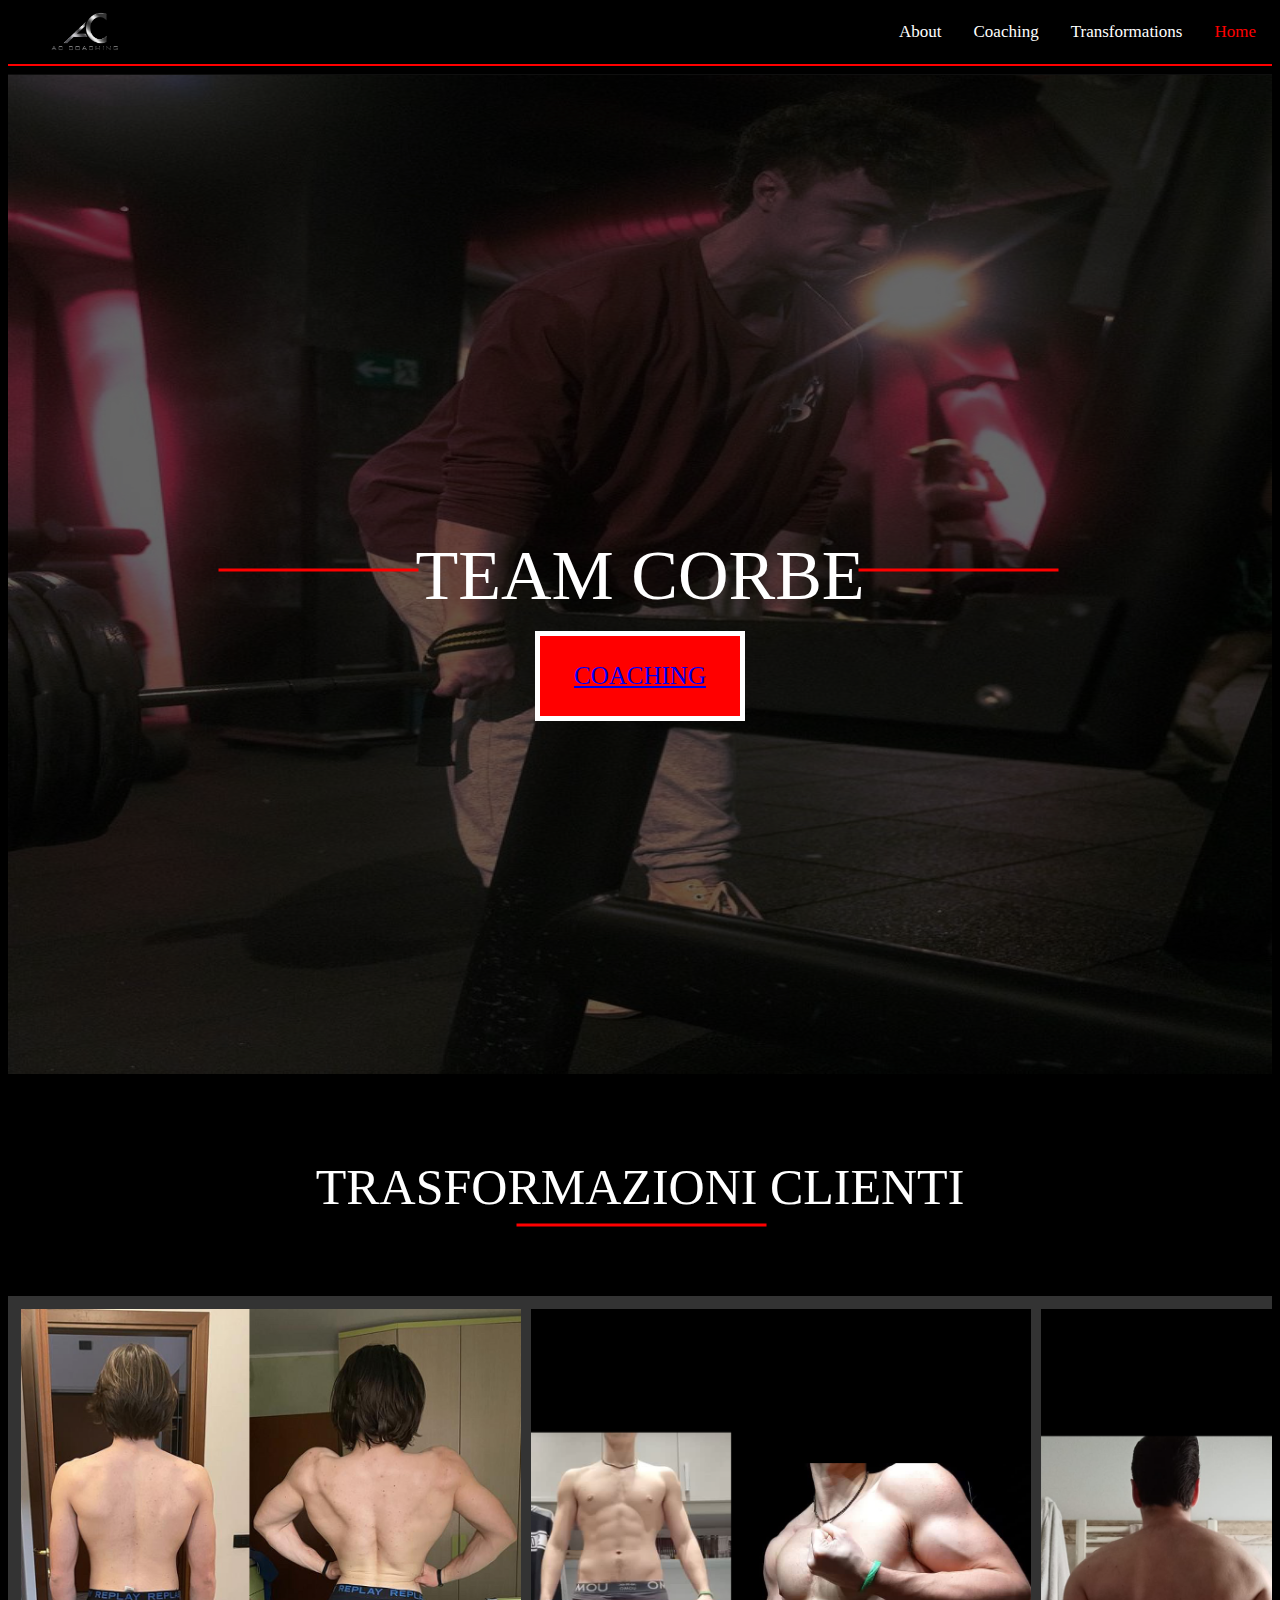
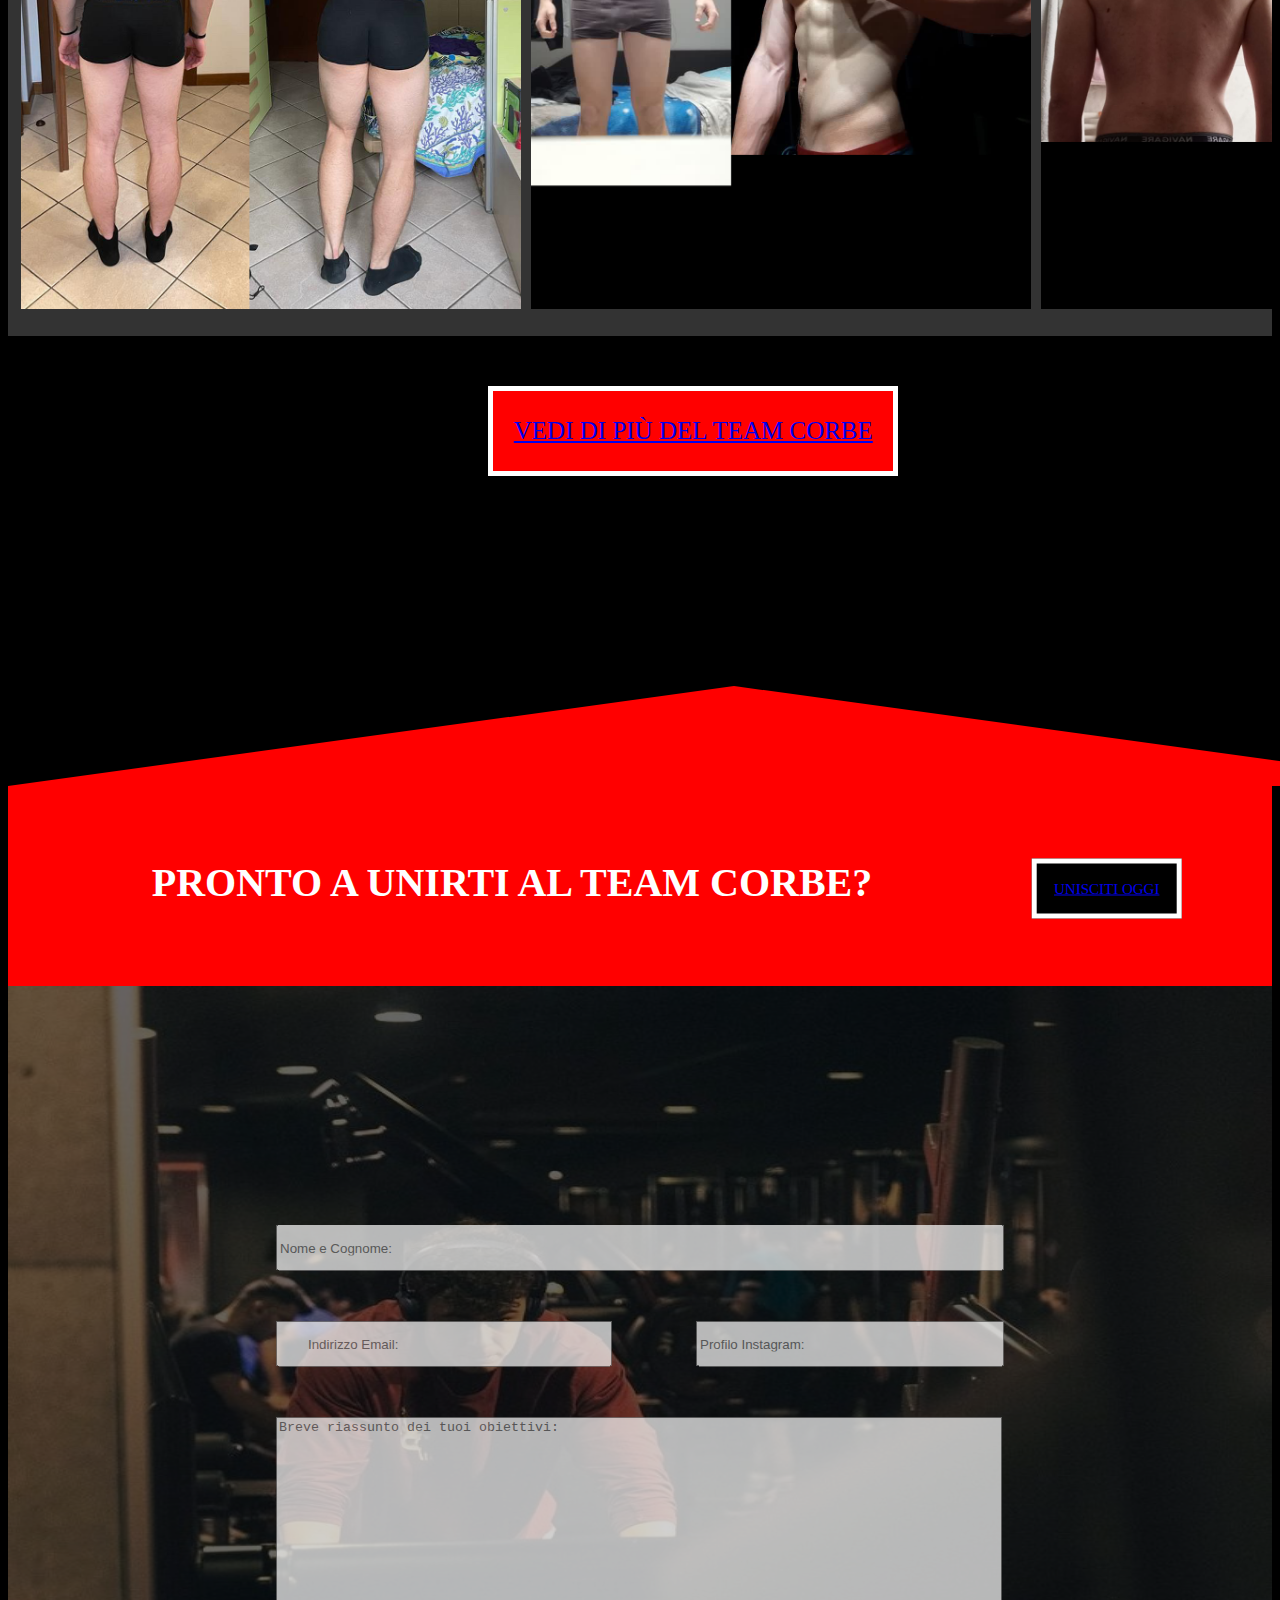
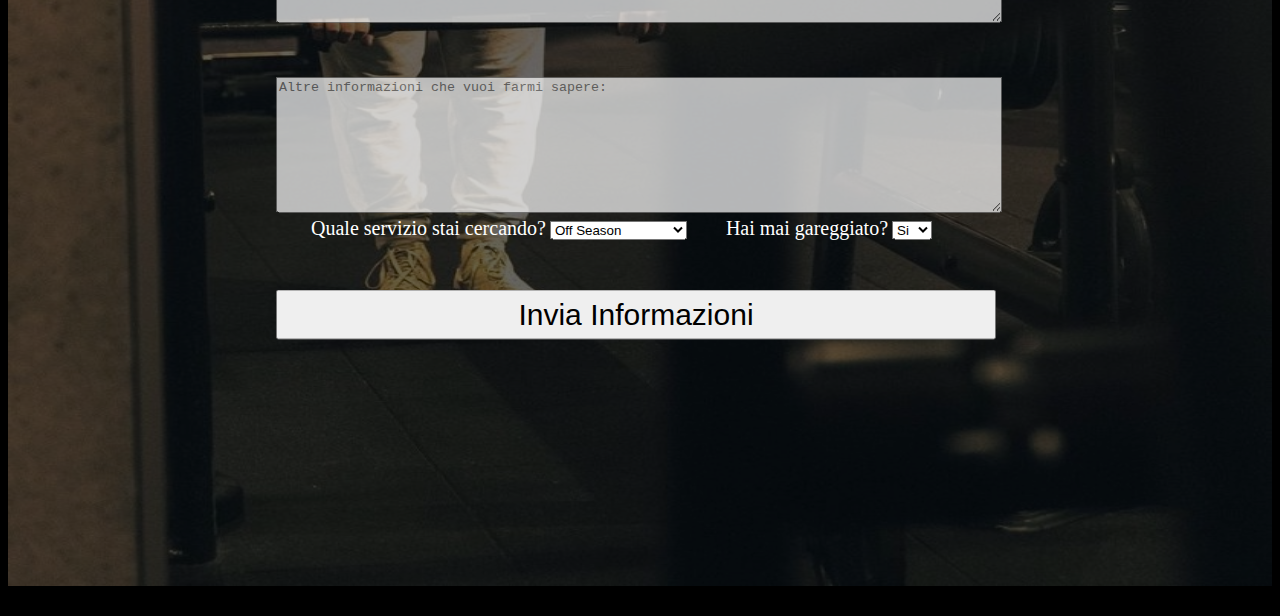
==== AC.html @ b09af5dd "oggi3" ====
<!DOCTYPE html>
<html>
<head>
  <meta name="viewport" content="width=device-width, initial-scale=1.0">
<title>AC COACHING</title>
</head>
    <link rel="stylesheet" href="style.css".css">
    <link rel="stylesheet" href="https://cdnjs.cloudflare.com/ajax/libs/font-awesome/6.4.2/css/all.min.css" integrity="sha512-z3gLpd7yknf1YoNbCzqRKc4qyor8gaKU1qmn+CShxbuBusANI9QpRohGBreCFkKxLhei6S9CQXFEbbKuqLg0DA==" crossorigin="anonymous" referrerpolicy="no-referrer" />
    <link rel="stylesheet" href="script.js"

<body>
  <div class="topnav">
    <a class="active" href="#Home">Home</a>
    <a href="#Transformations">Transformations</a>
    <a href="#Coaching">Coaching</a>
    <a href="#About">About</a>
    <p>
      <a href="https://www.instagram.com/alessandrocorbellari_bb/"> 
        
      <i class="fa-brands fa-instagram" style="color: #ffffff;"></i>

      </a>
     <a href="https://www.instagram.com/alessandrocorbellari_bb/"> 
        
      <i class="fa-brands fa-tiktok" style="color: #ffffff;"></i>

      </a>
    <a href="https://www.instagram.com/alessandrocorbellari_bb/"> 
        
      <i class="fa-brands fa-youtube" style="color: #ffffff;"></i>

      </a>
     <a href="https://www.instagram.com/alessandrocorbellari_bb/"> 
        
      <i class="fa-regular fa-envelope" style="color: #ffffff;"></i>

      </a>
    </p>
  </div>
  <img class="logo" src="logo/logoACsilvertxt.png">
  <hr color="red">
  <div class="teamcorbe">
    <img class="sfondo1" src="foto sfondo/rdl.jpeg">
    <div class="allinea">TEAM CORBE</div> 
    
    <div class="rectangle">
      <a href="#Coaching">COACHING</a>
    </div>
  </div>
<div class="vl"></div>
<div class="vl1"></div>

<div class="soprascroll">TRASFORMAZIONI CLIENTI</div>
<div class="vl2"></div>

<div class="scroll-container">
  <img src="trasformazioni/foto 1.png">
  <img src="trasformazioni/foto 2.png">
  <img src="trasformazioni/foto 3.png">
  <img src="trasformazioni/foto 4.png">
  <img src="trasformazioni/foto 5.png">
</div>

<div class="contine">
<div class="rectangle1">
  <a href="#Transformations">VEDI DI PIÙ DEL TEAM CORBE</a>
</div>
</div>
<div class="triangle-up"></div>
<div class="rectangle2"></div>

<div class="allinea1">
  <div class="pronto"><b>PRONTO A UNIRTI AL TEAM CORBE?</b></div>
  <div class="rectangle3">
    <a href="#Coaching">UNISCITI OGGI</a>
  </div>
</div>

<img class="riquadro" src="foto sfondo/D70DB0A8-B4DA-4C04-91A0-4B4D4600AECC.jpeg"


<h1>CONTATTAMI</h1>
    <form id="fcf-form-id" class="fcf-form-class" onsubmit="sendEmail(); reset(); return false;">
            <div class="fcf-input-group">
                <input type="text" id="Name" name="Name" class="fcf-form-control" placeholder="Nome e Cognome:" required>
            </div>
        <div class="fcf-form-group">
            <div class="fcf-input-group">
                <input type="email" id="Email" name="Email" class="fcf-form-control" placeholder="Indirizzo Email:" required>
            </div>
            <div class="fcf-form-group">
              <div class="fcf-input-group">
                  <input type="text" id="ProfiloInstagram" name="ProfiloInstagram" class="fcf-form-control" placeholder="Profilo Instagram:" required>
              </div>
        <div class="fcf-form-group">
            <div class="fcf-input-group">
                <textarea id="Riassunto" name="Riassunto" class="fcf-form-control" placeholder="Breve riassunto dei tuoi obiettivi:" rows="6" maxlength="5000" required></textarea>
            </div>
        </div>
        <div class="fcf-form-group">
          <div class="fcf-input-group">
              <textarea id="Altro" name="Altro" class="fcf-form-control" placeholder="Altre informazioni che vuoi farmi sapere:" rows="6" maxlength="5000" required></textarea>
          </div>
      </div>
        <label for="servizio" class="fcf-label">Quale servizio stai cercando?</label>
    <select id="QSSC" name="QSSC">
      <option value="Off">Off Season</option>
      <option value="Prep">Preparazione</option>
      <option value="Non">Non per competere</option>
    </select>
    <label for="gare" class="fcf-label">Hai mai gareggiato?</label>
    <select id="HMG" name="HMG">
      <option value="Si">Si</option>
      <option value="No">No</option>
    </select>
        <div class="fcf-form-group">
            <button type="submit" id="fcf-button" class="fcf-btn fcf-btn-primary fcf-btn-lg fcf-btn-block">Invia Informazioni</button>
        </div>

<script src=" https://smtpjs.com/v3/smtp.js"></script>
<script>

function sendEmail(){
  Email.send({
    Host : "smtp.elasticemail.com",
    Username : "youssefemam04@gmail.com",
    Password : "3A839EF9C24F33FEDA753B74DDBA048327BA",
    To : 'youssefemam04@gmail.com',
    From : document.getElementById("Email").value,
    Subject : "Nuova Domanda Di Contatto",
    Body : "Nome: " + document.getElementById("Name").value
        + "<br> Email: " + document.getElementById("Email.value")
        + "<br> Profilo Instagram: " + document.getElementById("ProfiloInstagram.value")
        + "<br> Breve riassunto degli obbiettivi: " + document.getElementById("Riassunto.value")
        + "<br> Altre informazioni che voglio farti sapere: " + document.getElementById("Altro.value")
        + "<br> Quale servizio stai cercando?: " + document.getElementById("QSSC.value")
        + "<br> Hai mai gareggiato?: " + document.getElementById("HMG.value")
}).then(
  message => alert("Messaggio inviato con successo")
);
}
</script>
</body>
</html>
---- style.css ----
body{
    background-color: rgb(0, 0, 0);
}

.allinea{
  color: white;
  position: absolute;
  top: 50%;
  left: 50%;
  transform: translate(-50%, -50%);
  font-size: 70px;
}

/* Add a black background color to the top navigation */
.topnav {
  background-color: #000000;
  overflow: hidden;
}

/* Style the links inside the navigation bar */
.topnav a {
  padding-left: 50px;
  float: right;
  color: #ffffff;
  text-align: center;
  padding: 14px 16px;
  text-decoration: none;
  font-size: 17px;
}

/* Change the color of links on hover */
.topnav a:hover {
  background-color: #000000;
  color: rgb(255, 0, 0);
}

/* Add a color to the active/current link */
.topnav a.active {
  background-color: #000000;
  color: rgb(255, 0, 0);
}

.logo{
  position: absolute;
  top: 4px;
  left:50px;
  width: 70px;
  height: 50px;
}

p{
  overflow: hidden;
  position:absolute;
  bottom: 400px;
  margin-left:850px;
  font-size: 275px;
}

.sfondo1{
  width: 100%;
    max-width: 100%;
    height: 1000px;
    opacity: 40%;
}

.teamcorbe {
  position: relative;
  text-align: center;
  color: white;
}

.rectangle {
  position: absolute;
  top: 60%;
  left: 50%;
  transform: translate(-50%, -50%);
  width: 200px;
  height: 80px;
  background-color: #ff0000;
  color: #fff;
  text-align: center;
  line-height: 80px;
  font-size: 25px;
  border: 5px solid #ffffff;
}

.vl {
  border-left: 3px solid rgb(255, 0, 0);
  height: 200px;
  position: absolute;
  left: 75%;
  margin-left: -3px;
  top: 470px;
  rotate: 90deg;
}

.vl1 {
  border-left: 3px solid rgb(255, 0, 0);
  height: 200px;
  position: absolute;
  left: 25%;
  margin-left: -3px;
  top: 470px;
  rotate: 90deg;
}

div.scroll-container {
  background-color: #333;
  overflow-x: auto;
  overflow-y: hidden;
  white-space: nowrap;
  padding: 10px;
  height: 620px;
}

div.scroll-container img {
  padding: 3px;
  height: 600px ;
  width: 500px;
}

.contine {
  position: relative;
  padding-top: 50px;
  padding-bottom: 300px;
  padding-right: 200px;
}

.rectangle1 {
  position:absolute;
  left: 38%;
  width: 400px;
  height: 80px;
  background-color: #ff0000;
  color: #fff;
  text-align: center;
  line-height: 80px;
  font-size: 25px;
  border: 5px solid #ffffff;
}


.soprascroll {
  position: relative;
  text-align: center;
  color: white;
  padding-top: 80px;
  padding-bottom: 80px;
  font-size: 50px;
}



.vl2 {
  border-left: 3px solid rgb(255, 0, 0);
  height: 250px;
  position: absolute;
  rotate: 90deg;
  left: 50%;
  top: 1100px;
}

.triangle-up {
	width: 0;
	height: 0px;
	border-left: 726px solid transparent;
	border-right: 726px solid transparent;
	border-bottom: 100px solid #ff0000;
}

.rectangle2 {
  height: 200px;
  width: 100%;
  background-color: #ff0000;
}  

.allinea1{
  color: white;
  position: absolute;
  top: 2482px;
  left: 40%;
  transform: translate(-50%, -50%);
  font-size: 40px;
}

.pronto {
  position: relative;
  text-align: center;
  color: rgb(255, 255, 255);
}

.rectangle3 {
  position: absolute;
  top: 0;
  left: 880px;
  width: 140px;
  height: 50px;
  background-color: #000000;
  color: #fff;
  text-align: center;
  line-height: 50px;
  font-size: 15px;
  border: 5px solid #ffffff;
}

.riquadro{
  width: 100%;
  height: 1200px;
  opacity: 40%;
  

}

.fcf-form-class{
  position: absolute;
  top: 3182px;
  left: 50%;
  transform: translate(-50%, -50%);
}

.fcf-label{
  font-size: 20px;
  color: #fff;
  padding-left: 35px;
  margin-top: 50px;
}

#Riassunto {
  width: 720px;
  height: 200px;
  opacity: 70%;
  margin-top: 50px;
}
#Altro {
  width: 720px;
  height: 130px;
  opacity: 70%;
  margin-top: 50px;
}

#Email {
  width: 300px;
  height: 40px;
  float: left;
  opacity: 70%;
  padding-left: 30px;
  margin-top: 50px;
}

#ProfiloInstagram{
float: right;
width: 300px;
height: 40px;
opacity: 70%;
margin-top: 50px;
}

#Name {
  width: 720px;
  height: 40px;
  opacity: 70%;
}

#fcf-button{
  font-size:30px;
  width: 720px;
  height: 50px;
  margin-top: 50px;
}

.fcf-form-group button:hover{
  background-color: #ff0000;
  color: rgb(255, 255, 255);
}
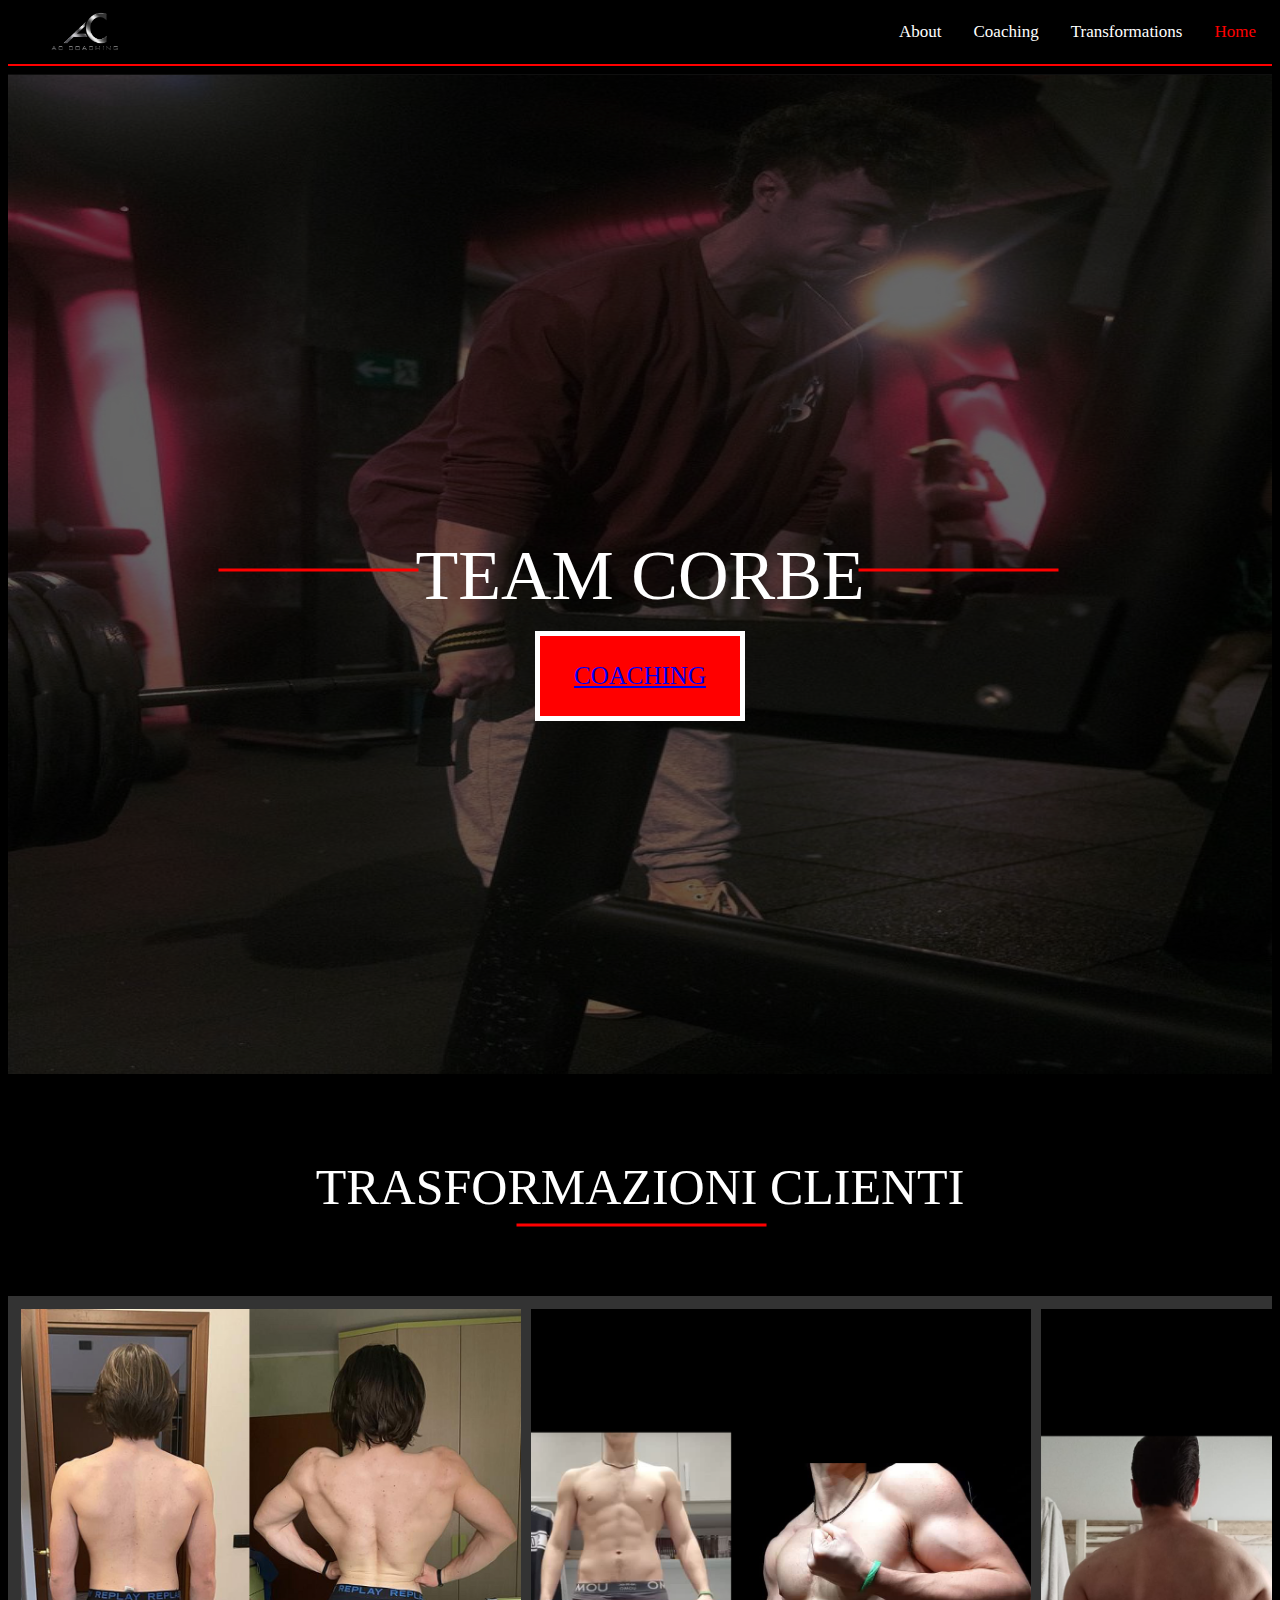
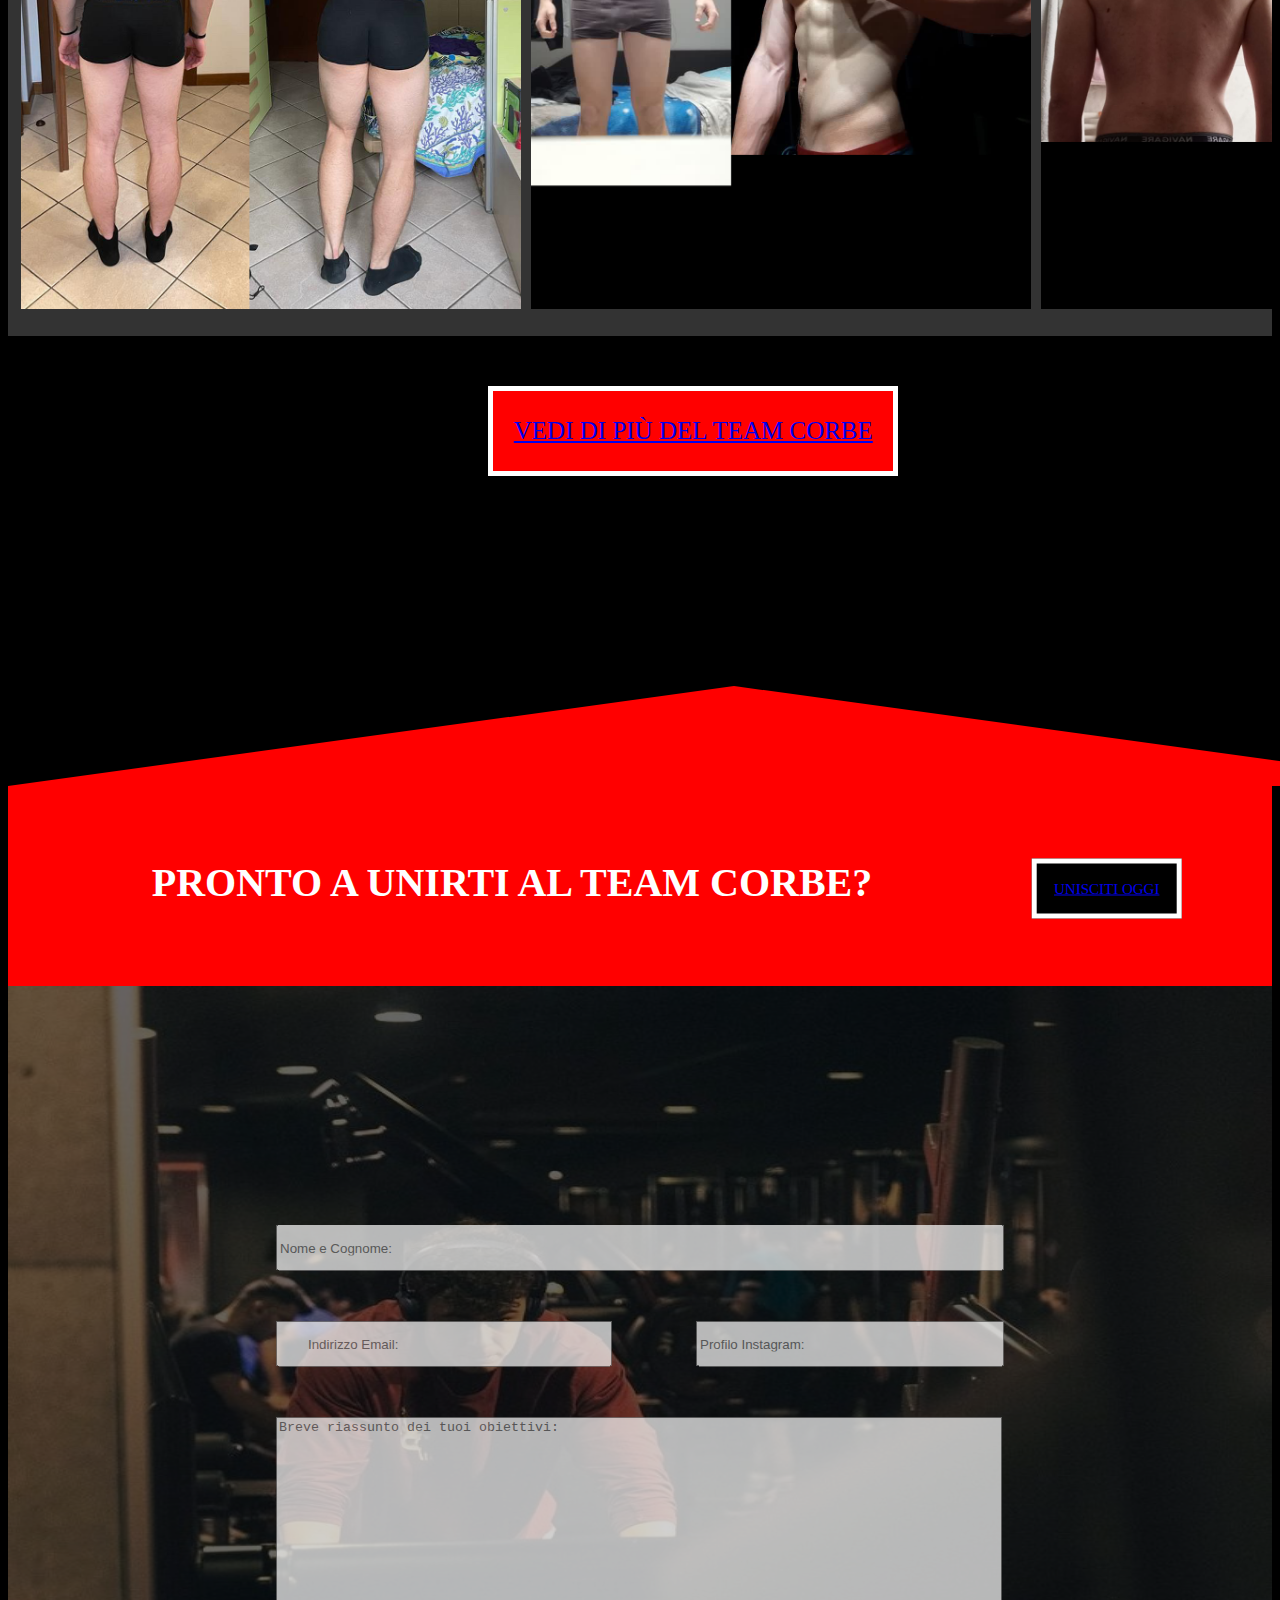
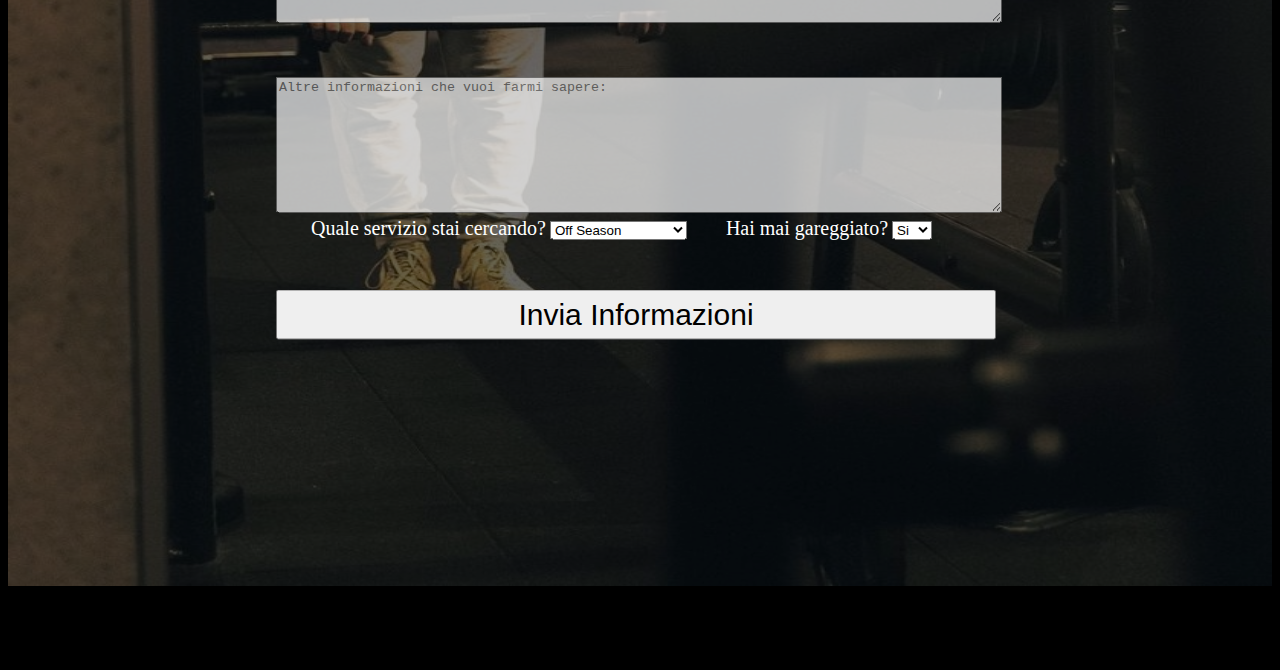
==== commit 12a63516: "oggi4" ====
--- a/AC.html
+++ b/AC.html
@@ -11,9 +11,9 @@
 <body>
   <div class="topnav">
     <a class="active" href="#Home">Home</a>
-    <a href="#Transformations">Transformations</a>
-    <a href="#Coaching">Coaching</a>
-    <a href="#About">About</a>
+    <a href="Transformations.html">Transformations</a>
+    <a href="Coaching.html">Coaching</a>
+    <a href="About.html">About</a>
     <p>
       <a href="https://www.instagram.com/alessandrocorbellari_bb/"> 
         
@@ -79,7 +79,11 @@
 <img class="riquadro" src="foto sfondo/D70DB0A8-B4DA-4C04-91A0-4B4D4600AECC.jpeg"
 
 
-<h1>CONTATTAMI</h1>
+  <div class="hh1">
+    <h1>CONTATTAMI</h1>
+  </div>
+
+
     <form id="fcf-form-id" class="fcf-form-class" onsubmit="sendEmail(); reset(); return false;">
             <div class="fcf-input-group">
                 <input type="text" id="Name" name="Name" class="fcf-form-control" placeholder="Nome e Cognome:" required>
@@ -117,8 +121,8 @@
             <button type="submit" id="fcf-button" class="fcf-btn fcf-btn-primary fcf-btn-lg fcf-btn-block">Invia Informazioni</button>
         </div>
 
-<script src=" https://smtpjs.com/v3/smtp.js"></script>
-<script>
+  <script src=" https://smtpjs.com/v3/smtp.js"></script>
+  <script>
 
 function sendEmail(){
   Email.send({
--- a/style.css
+++ b/style.css
@@ -272,3 +272,12 @@
   background-color: #ff0000;
   color: rgb(255, 255, 255);
 }
+
+
+.hh1{
+  position: absolute;
+  top: 3182px;
+  left: 50%;
+  transform: translate(-50%, -50%);
+  color: #fff;
+}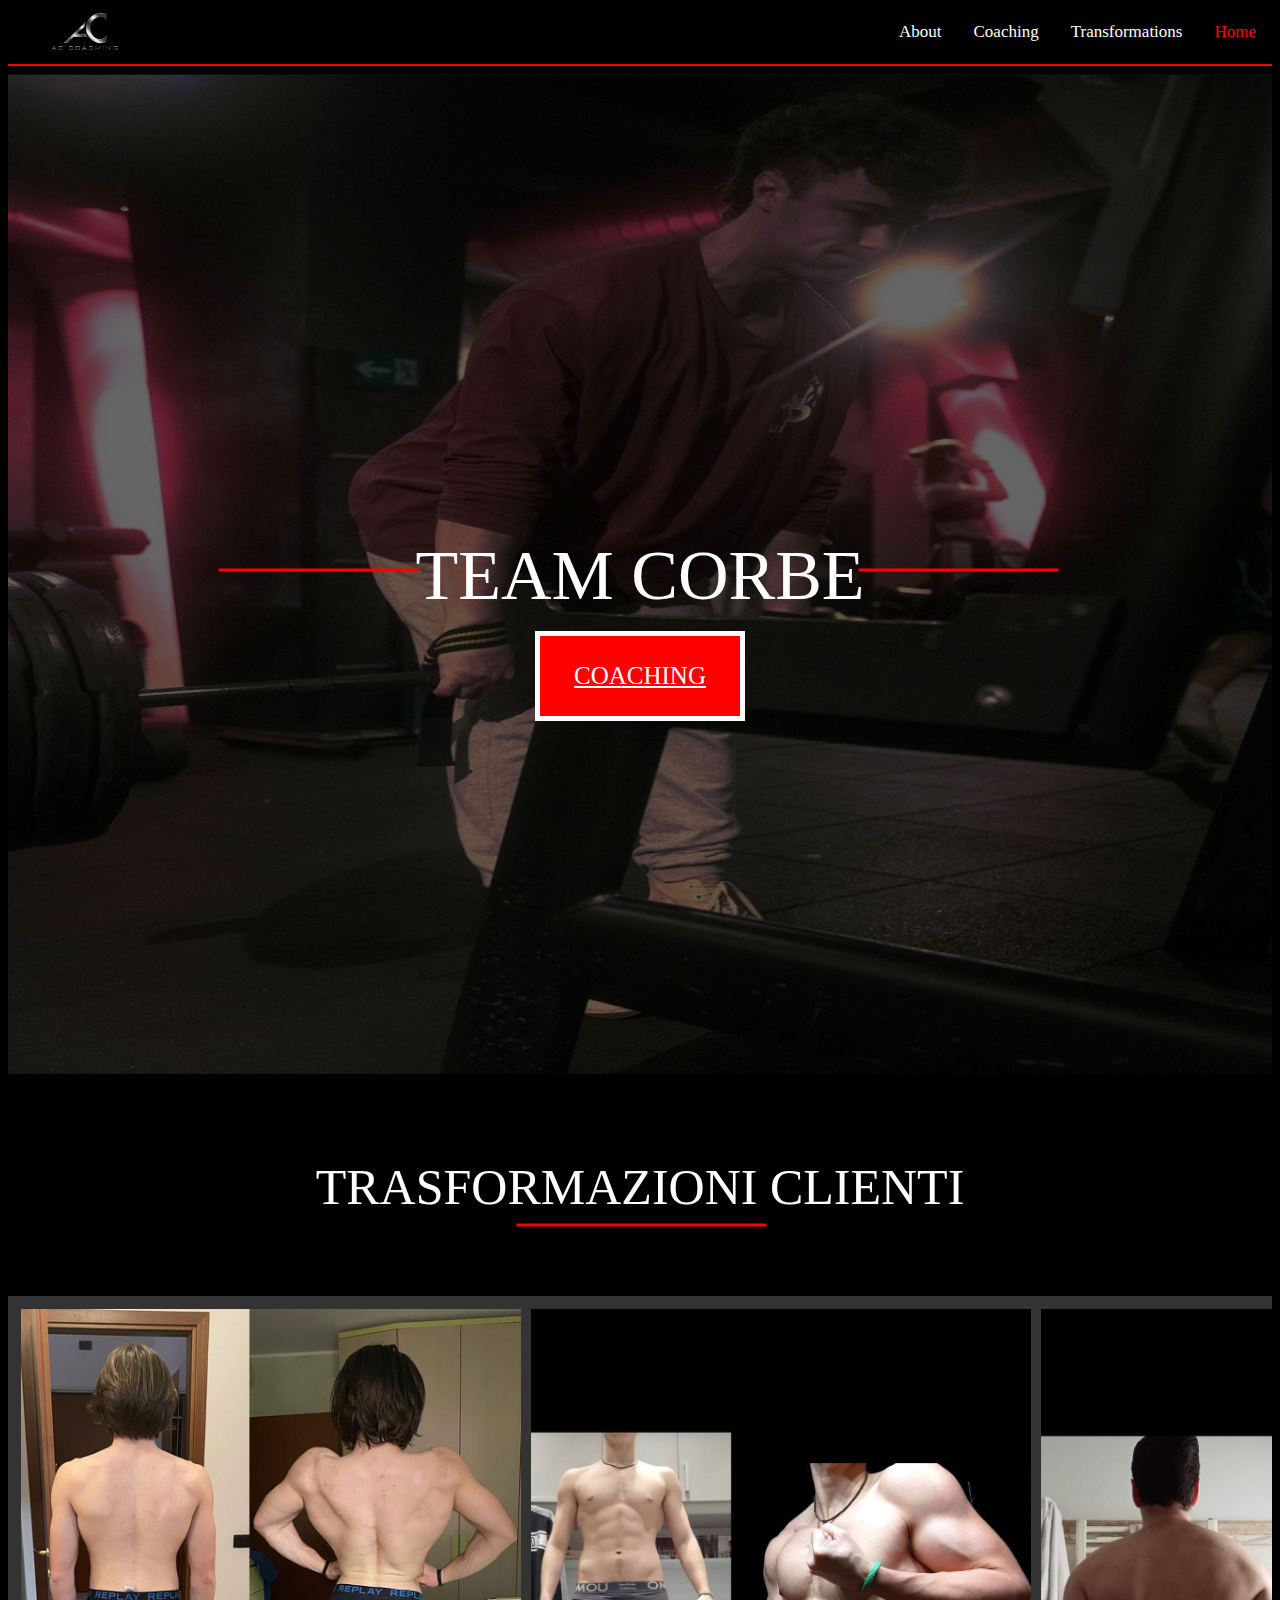
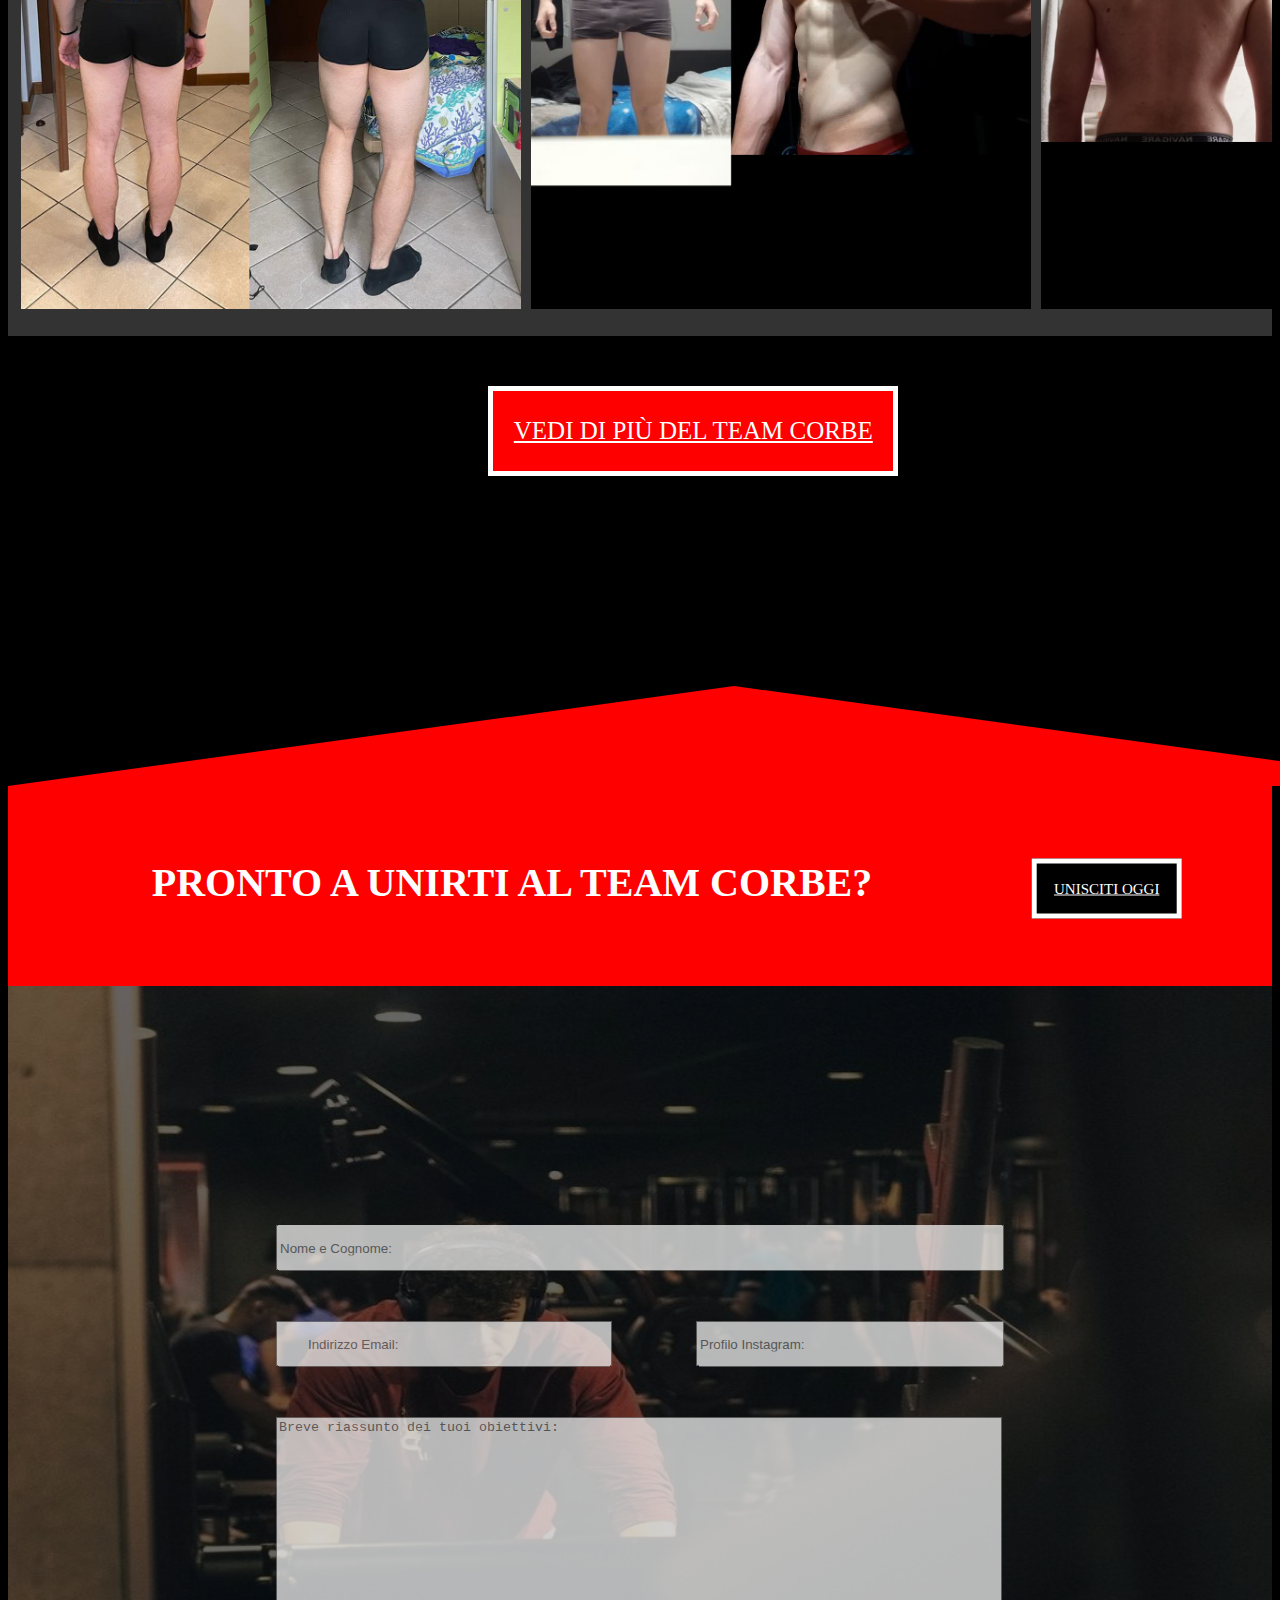
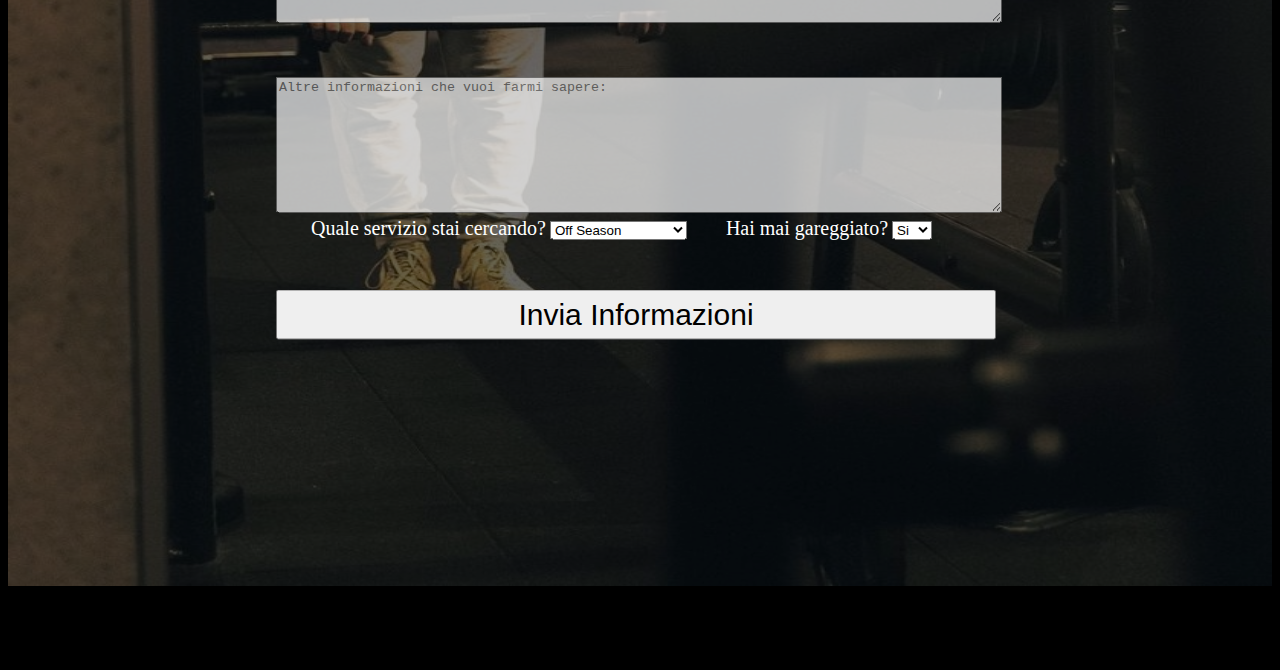
==== commit 746609f3: "oggi8" ====
--- a/AC.html
+++ b/AC.html
@@ -20,7 +20,7 @@
       <i class="fa-brands fa-instagram" style="color: #ffffff;"></i>
 
       </a>
-     <a href="https://www.instagram.com/alessandrocorbellari_bb/"> 
+     <a href="https://www.tiktok.com/@alessandrocorbellari_bb"> 
         
       <i class="fa-brands fa-tiktok" style="color: #ffffff;"></i>
 
@@ -37,14 +37,16 @@
       </a>
     </p>
   </div>
+  <a href="AC.html">
   <img class="logo" src="logo/logoACsilvertxt.png">
+  </a>
   <hr color="red">
   <div class="teamcorbe">
     <img class="sfondo1" src="foto sfondo/rdl.jpeg">
     <div class="allinea">TEAM CORBE</div> 
     
     <div class="rectangle">
-      <a href="#Coaching">COACHING</a>
+      <a href="Coaching.html" style="color: #ffffff;">COACHING</a>
     </div>
   </div>
 <div class="vl"></div>
@@ -63,7 +65,7 @@
 
 <div class="contine">
 <div class="rectangle1">
-  <a href="#Transformations">VEDI DI PIÙ DEL TEAM CORBE</a>
+  <a href="Transformations.html" style="color: #ffffff;">VEDI DI PIÙ DEL TEAM CORBE</a>
 </div>
 </div>
 <div class="triangle-up"></div>
@@ -72,7 +74,7 @@
 <div class="allinea1">
   <div class="pronto"><b>PRONTO A UNIRTI AL TEAM CORBE?</b></div>
   <div class="rectangle3">
-    <a href="#Coaching">UNISCITI OGGI</a>
+    <a href="Coaching.html" style="color: #ffffff;">UNISCITI OGGI</a>
   </div>
 </div>
 
@@ -133,12 +135,12 @@
     From : document.getElementById("Email").value,
     Subject : "Nuova Domanda Di Contatto",
     Body : "Nome: " + document.getElementById("Name").value
-        + "<br> Email: " + document.getElementById("Email.value")
-        + "<br> Profilo Instagram: " + document.getElementById("ProfiloInstagram.value")
-        + "<br> Breve riassunto degli obbiettivi: " + document.getElementById("Riassunto.value")
-        + "<br> Altre informazioni che voglio farti sapere: " + document.getElementById("Altro.value")
-        + "<br> Quale servizio stai cercando?: " + document.getElementById("QSSC.value")
-        + "<br> Hai mai gareggiato?: " + document.getElementById("HMG.value")
+    + "<br> Email: " + document.getElementById("Email").value
+        + "<br> Profilo Instagram: " + document.getElementById("ProfiloInstagram").value
+        + "<br> Breve riassunto degli obbiettivi: " + document.getElementById("Riassunto").value
+        + "<br> Altre informazioni che voglio farti sapere: " + document.getElementById("Altro").value
+        + "<br> Quale servizio stai cercando?: " + document.getElementById("QSSC").value
+        + "<br> Hai mai gareggiato?: " + document.getElementById("HMG").value
 }).then(
   message => alert("Messaggio inviato con successo")
 );
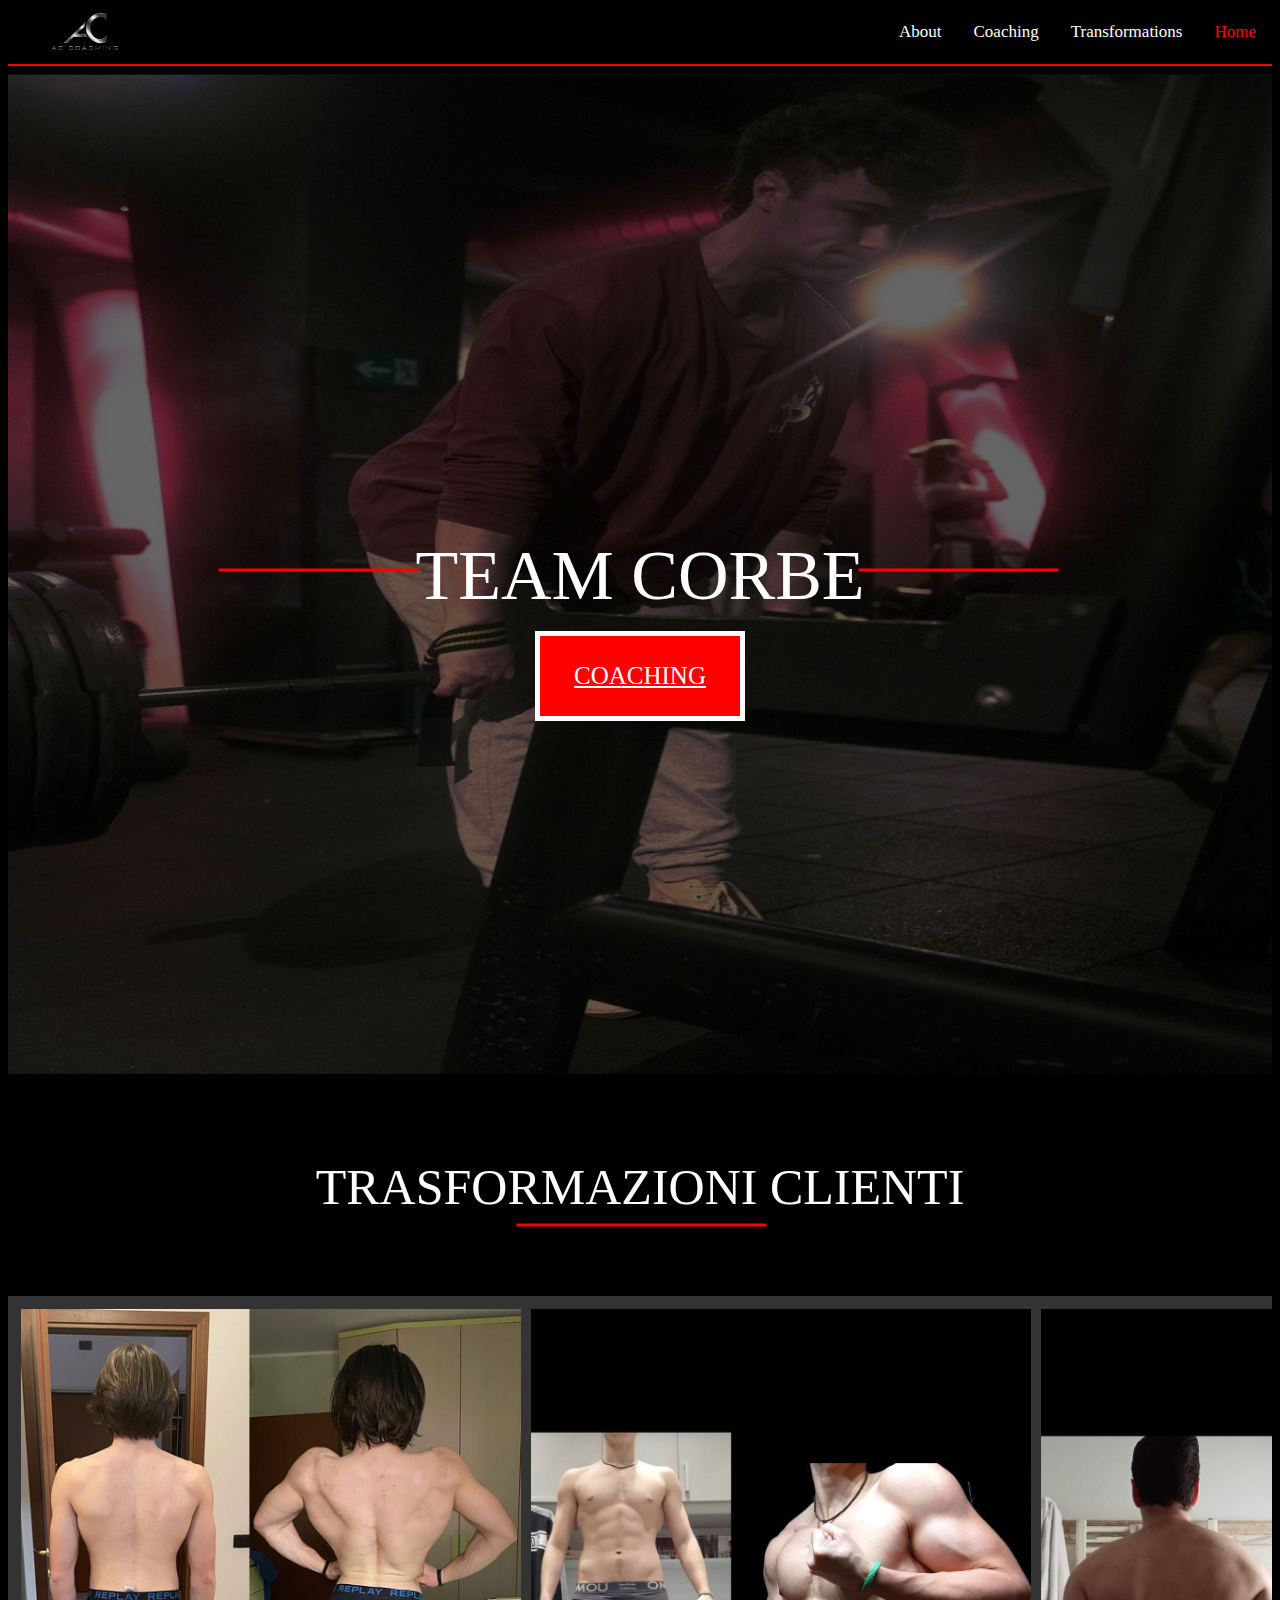
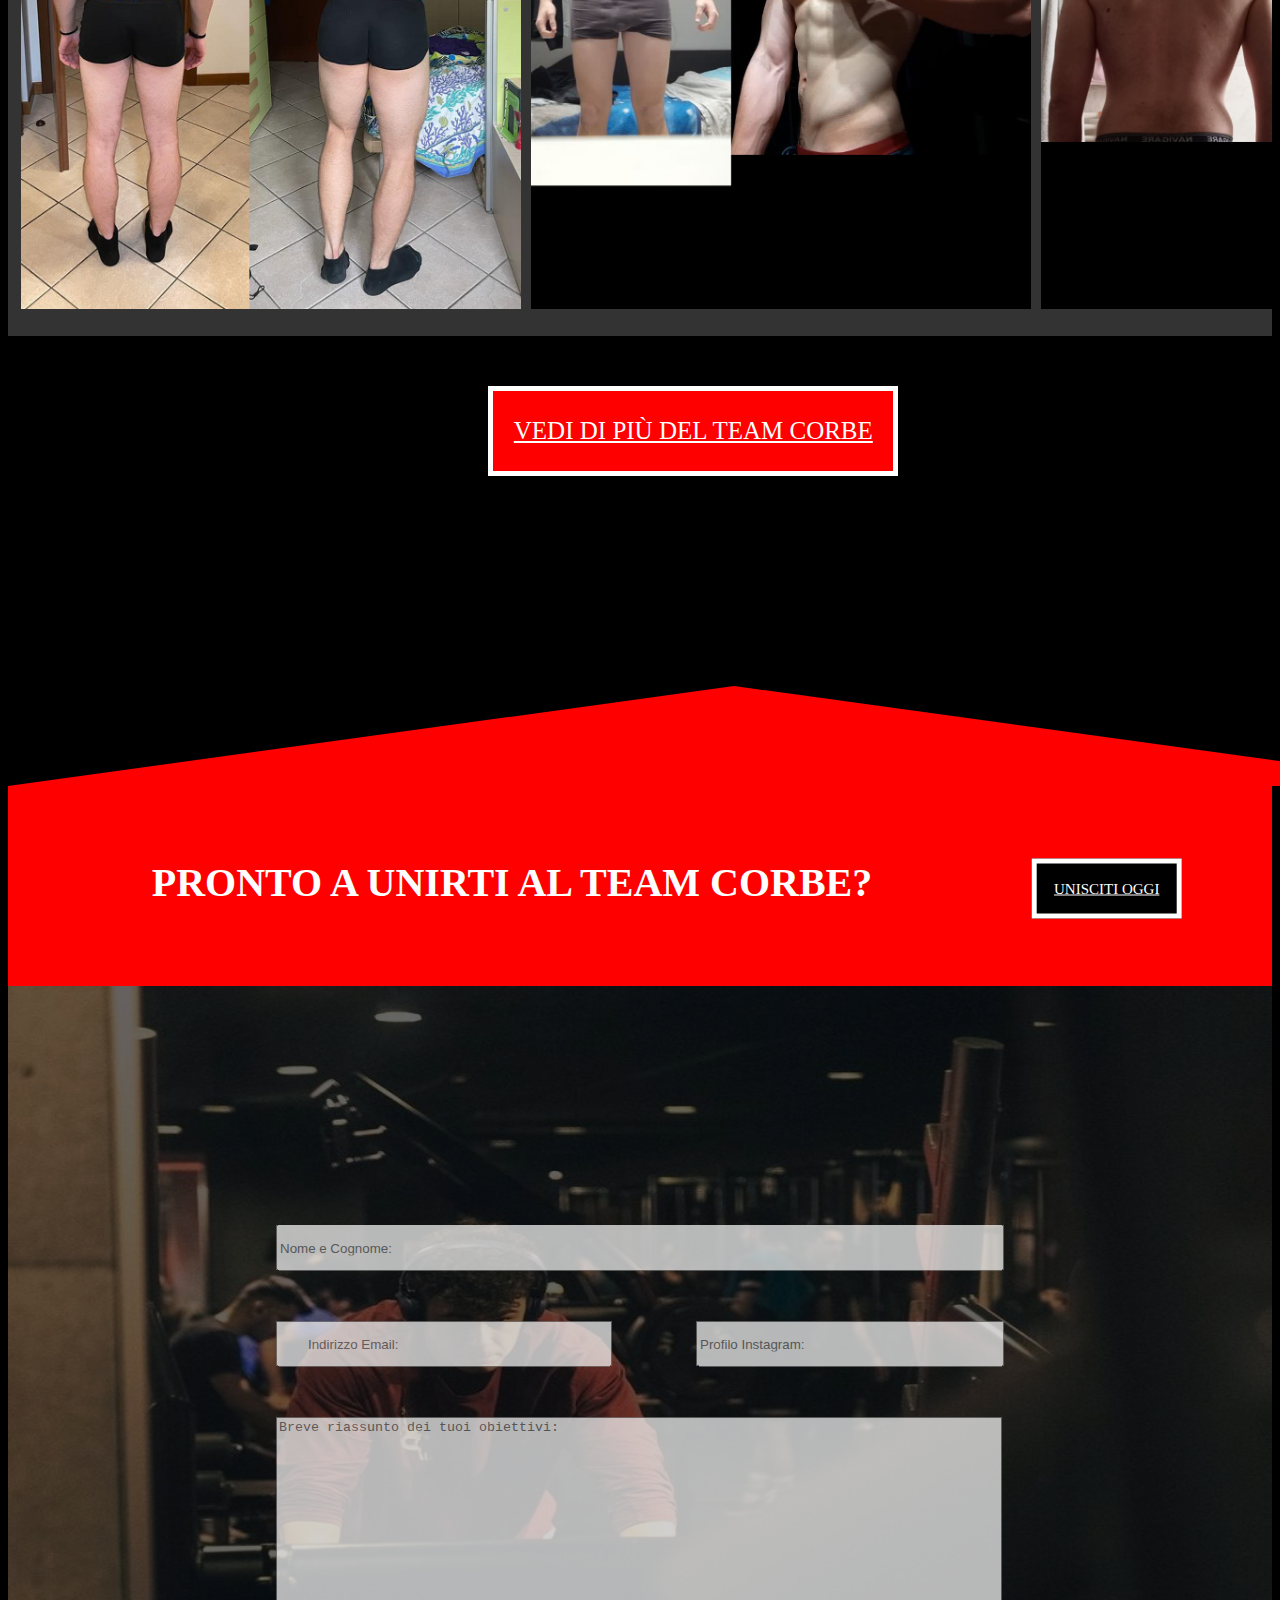
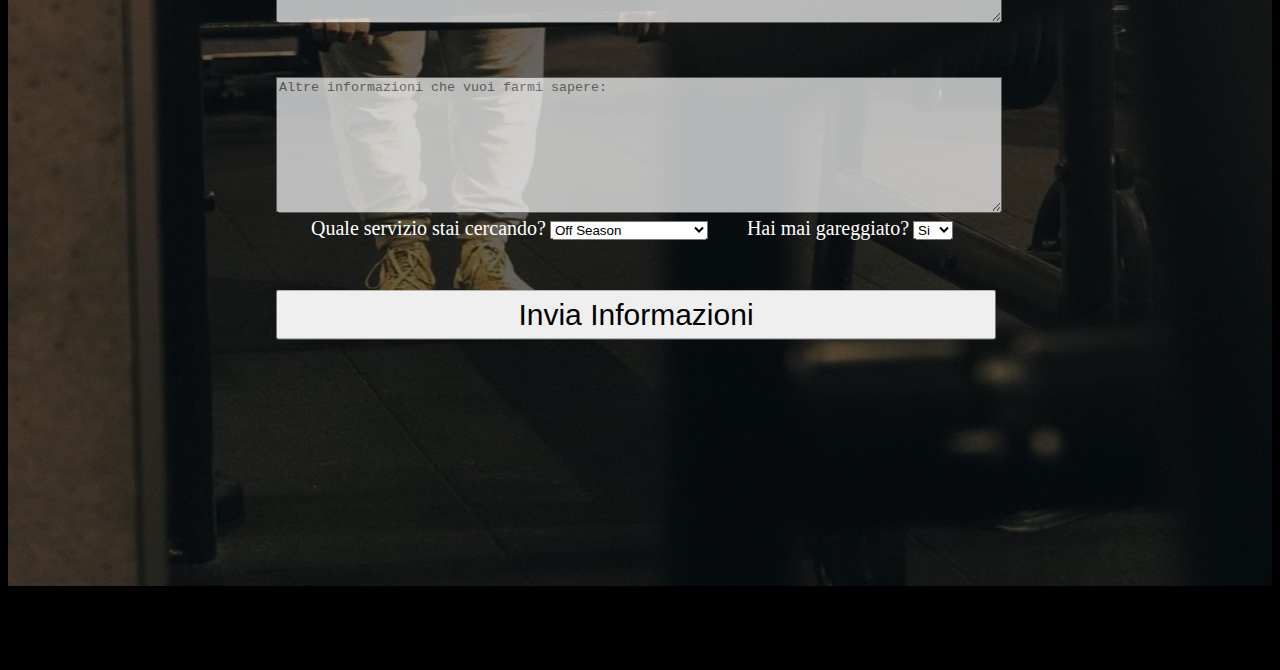
==== commit e461144d: "201123" ====
--- a/AC.html
+++ b/AC.html
@@ -112,7 +112,7 @@
     <select id="QSSC" name="QSSC">
       <option value="Off">Off Season</option>
       <option value="Prep">Preparazione</option>
-      <option value="Non">Non per competere</option>
+      <option value="Non">Scheda di allenamento</option>
     </select>
     <label for="gare" class="fcf-label">Hai mai gareggiato?</label>
     <select id="HMG" name="HMG">
@@ -128,10 +128,8 @@
 
 function sendEmail(){
   Email.send({
-    Host : "smtp.elasticemail.com",
-    Username : "youssefemam04@gmail.com",
-    Password : "3A839EF9C24F33FEDA753B74DDBA048327BA",
-    To : 'youssefemam04@gmail.com',
+    SecureToken: "2799e8ad-9b7b-4d1a-a909-27a644fb1592",
+    To : 'alessandro_corbellari@ac-coaching.it',
     From : document.getElementById("Email").value,
     Subject : "Nuova Domanda Di Contatto",
     Body : "Nome: " + document.getElementById("Name").value
